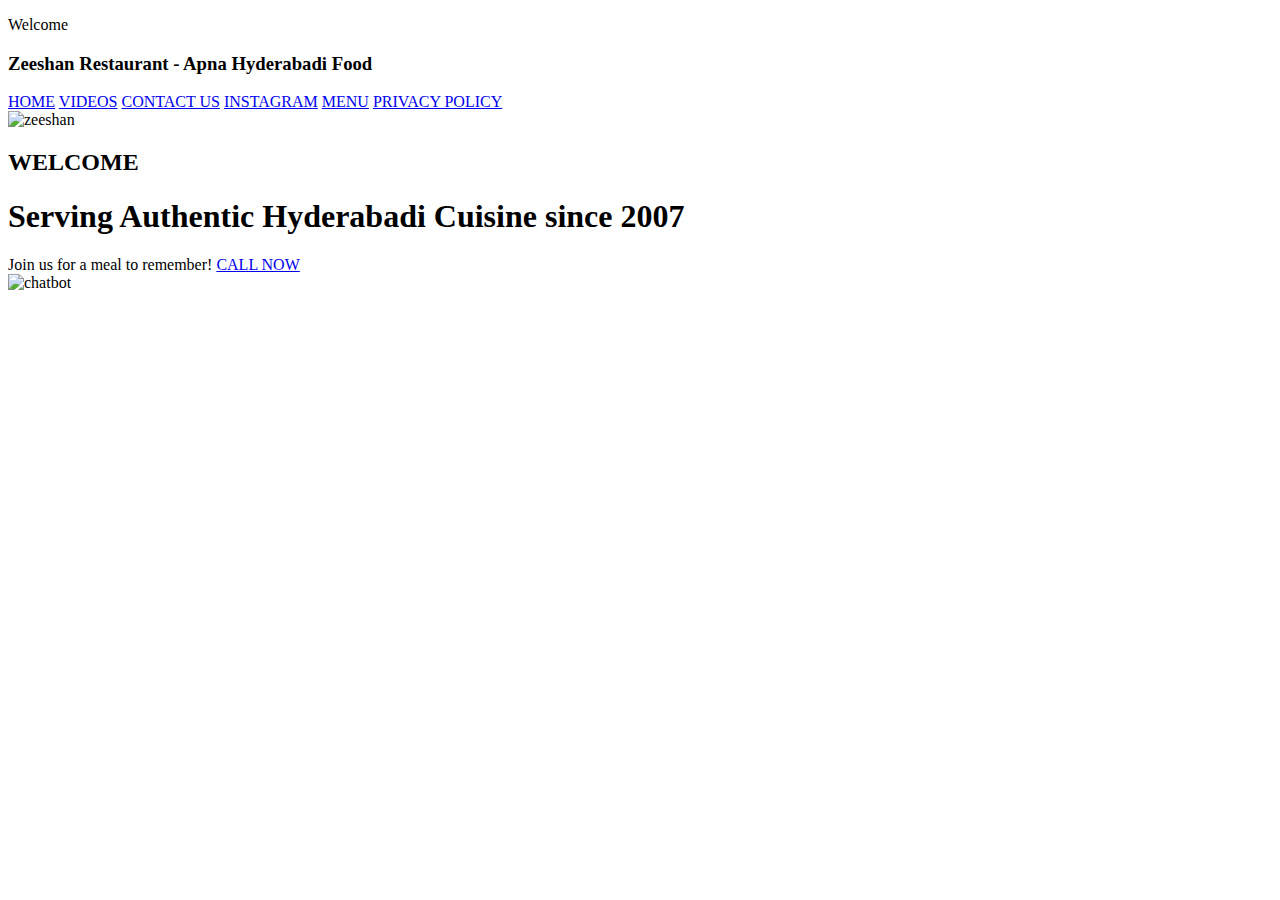
==== docs/index.html @ a9a60d66 "Update index.html" ====
<!DOCTYPE html>
<html lang="en">
<head>
    <meta charset="UTF-8">
    <meta name="viewport" content="width=device-width, initial-scale=1.0">
    <title>Zeeshan Restaurant</title>
    <link rel="preconnect" href="https://fonts.googleapis.com">
<link rel="preconnect" href="https://fonts.gstatic.com" crossorigin>
<link href="https://fonts.googleapis.com/css2?family=Playfair+Display:ital,wght@0,400..900;1,400..900&display=swap" rel="stylesheet">

    <link rel="preconnect" href="https://fonts.googleapis.com">
    <link rel="preconnect" href="https://fonts.gstatic.com" crossorigin>
    <link href="https://fonts.googleapis.com/css2?family=Open+Sans:ital,wght@0,300..800;1,300..800&display=swap" rel="stylesheet">
    <link href="https://fonts.googleapis.com/css2?family=Vollkorn:ital,wght@0,400..900;1,400..900&display=swap" rel="stylesheet">

    <link rel="stylesheet" type="text/css" href="index.css">
    <link rel="stylesheet" href="https://cdnjs.cloudflare.com/ajax/libs/font-awesome/6.5.1/css/all.min.css" integrity="sha512-DTOQO9RWCH3ppGqcWaEA1BIZOC6xxalwEsw9c2QQeAIftl+Vegovlnee1c9QX4TctnWMn13TZye+giMm8e2LwA==" crossorigin="anonymous" referrerpolicy="no-referrer" />
</head>
<body>
    <div class="firstBox">
        <p class="OpenSansFont">Welcome</p>
    </div>
    <div class="logoContainer">
        <div class="logos">
            <i class="fa-brands fa-facebook"></i>
            <i class="fa-brands fa-instagram"></i>
            <i class="fa-brands fa-x-twitter"></i>
        </div>
        <h3 class="VollkornFont">Zeeshan Restaurant - Apna Hyderabadi Food</h3>
    </div>
    <div class="links">
        <a href="index.html">HOME</a>
        <a href="index.html">VIDEOS</a>
        <a href="contactUs.html">CONTACT US</a>
        <a href="index.html">INSTAGRAM</a>
        <a href="menu.html">MENU</a>
        <a href="index.html">PRIVACY POLICY</a>
    </div>
    <img src="Biryani.webp" alt="zeeshan" class="image">
    <div class="sideContainer">
        <h2>WELCOME</h2>
        <h1>Serving Authentic Hyderabadi Cuisine since 2007</h1>
        <span>Join us for a meal to remember!</span>
        <a href="#">CALL NOW</a>
    </div>
    <img src="Screenshot 2024-03-12 215953.png" alt="chatbot" class="chat">
</body>
</html>
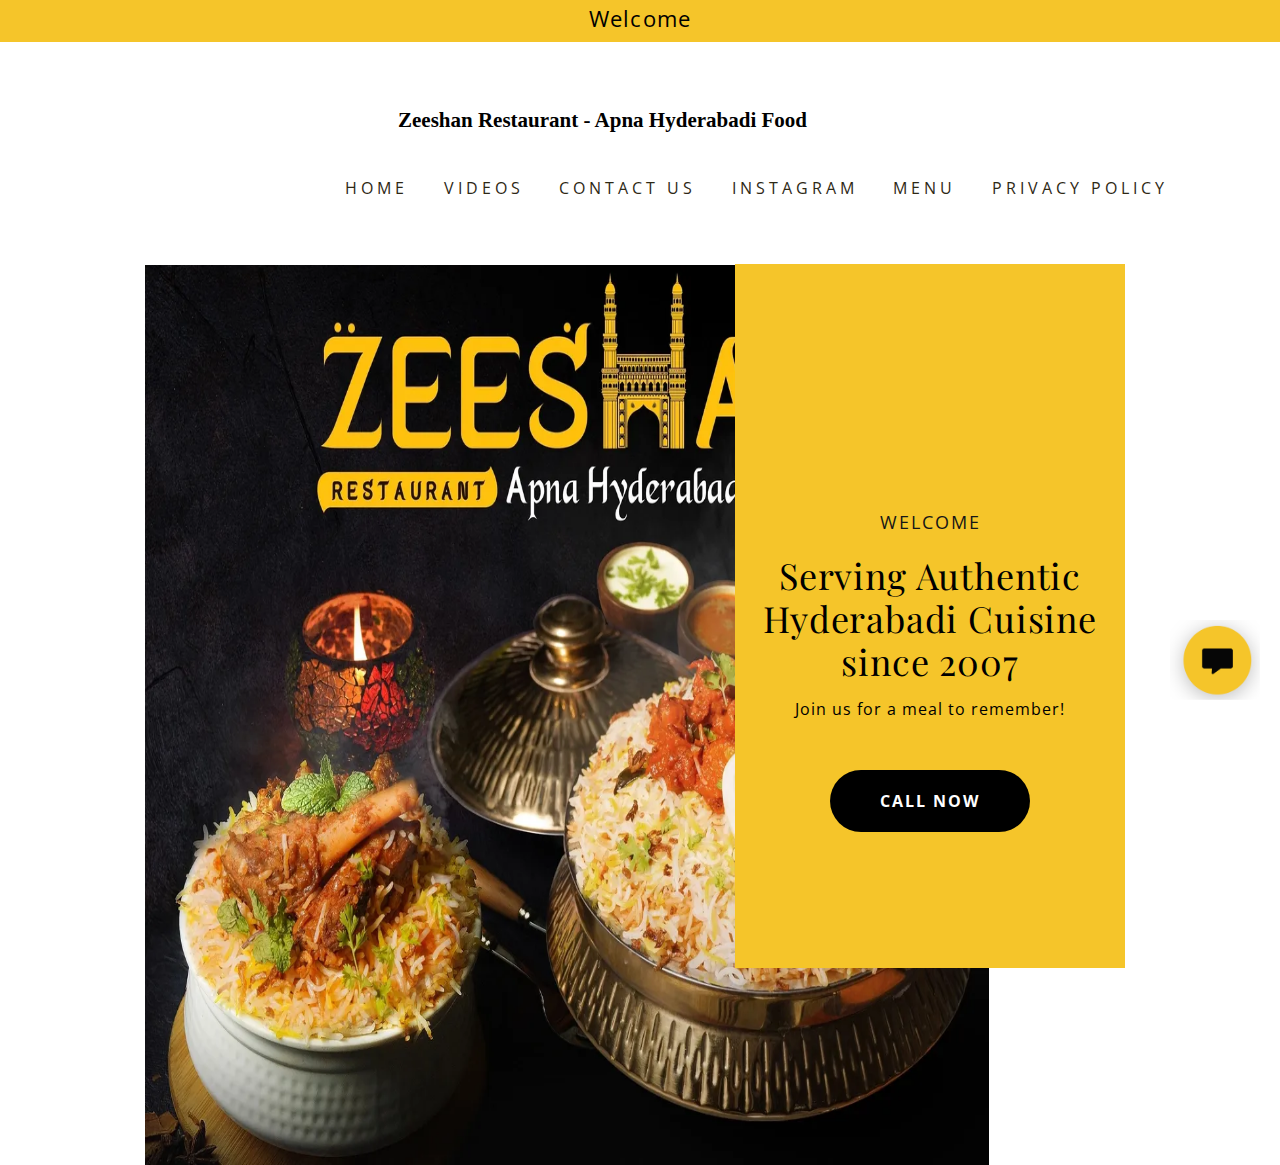
==== commit 5eddab31: "Update index.html" ====
--- a/docs/index.html
+++ b/docs/index.html
@@ -31,9 +31,9 @@
     <div class="links">
         <a href="index.html">HOME</a>
         <a href="index.html">VIDEOS</a>
-        <a href="contactUs.html">CONTACT US</a>
+        <a href="page02.html">CONTACT US</a>
         <a href="index.html">INSTAGRAM</a>
-        <a href="menu.html">MENU</a>
+        <a href="page03.html">MENU</a>
         <a href="index.html">PRIVACY POLICY</a>
     </div>
     <img src="Biryani.webp" alt="zeeshan" class="image">
--- a/docs/index.css
+++ b/docs/index.css
@@ -0,0 +1,182 @@
+body {
+    margin-top: 0;
+    padding-top: 0;
+}
+
+.firstBox{
+    height: 42px;
+    color:#000000;
+    background-color:#f5c52a;
+    font-size:22px;
+    font-family: open system-ui, -apple-system, BlinkMacSystemFont, 'Segoe UI', Roboto, Oxygen, Ubuntu, Cantarell, 'Open Sans', 'Helvetica Neue', sans-serif;
+}
+
+.firstBox p{
+
+    font-weight:400;
+    font-style:normal;
+    font-variant:normal;
+    text-decoration:none solid rgb(0, 0, 0);
+    text-align: center;
+    line-height:36px;
+    vertical-align:baseline;
+    letter-spacing:1.08px;
+    /* word-spacing:0px; */    
+}
+h3 {
+    font-size: 21px;
+}
+a {
+    text-decoration: none;
+}
+
+* {
+    margin: 0;
+    padding: 0;
+}
+
+.vollkorn-VollkornFont {
+  font-family: "Vollkorn", serif;
+  font-optical-sizing: auto;
+  font-weight: 700;
+  font-style: normal;
+}
+
+.logoContainer {
+    height: 64;
+    width: 1232;
+    display: flex;
+    flex-direction: row;
+    align-items: center;
+    /* justify-items: center; */
+    /* justify-content: center; */
+}
+.logos {
+    text-decoration: none solid rgb(0, 0, 0);
+    text-align: start;
+    text-indent: 0px;
+    padding-right: 200px;
+    margin-left: 145px;
+    margin-top: 26px;
+}
+
+.VollkornFont {
+    font-family: Georgia, 'Times New Roman', Times, serif;
+    font-weight: 300px;
+    text-align: center;
+    justify-content: center;
+    margin-top: 66px;
+    margin-left: 37px;
+    margin-bottom: 44px;
+}
+
+.fa-brands fa-facebook {
+    color: #3b5998;
+}
+.image{
+    height: 656.4px;
+    width: 844px;
+    display: flex;
+    justify-content: center;
+    align-items: center;
+    height: 100vh; 
+    margin-left: 200px;
+    margin-left: 145px;
+}
+.links{
+    margin-top: 0px;
+    margin-left: 345px;
+    font-family: 'Open Sans';
+    margin-bottom: 66px;
+    
+    /* justify-content: space-between; */
+}
+.links a{
+    margin-right: 31.5px;
+    color: rgb(46, 40, 21);
+    letter-spacing: 4px;
+    
+}
+a:hover{
+    color: rgb(138, 110, 19);
+}
+.sideContainer {
+    display: flex;
+    flex-direction: column;
+    align-items: center;
+    justify-items: center;
+    text-align: center;
+    margin-top: 100px;
+    background-color: rgb(245,197,42); 
+    padding: 20px;
+    
+    
+}
+.sideContainer {
+    width: 350px;
+    height: 664px; 
+    position:absolute; 
+    top: 163.8px;
+    right: 155px;
+}
+.sideContainer h2{
+    margin-top: 226px;
+    font-family: 'Open Sans';
+    font-size: 18px;
+    color: #161616;
+    letter-spacing: 2px;
+    font-weight: 400;
+    padding-bottom: 20px;
+}
+.sideContainer h1{
+    font-family: "Playfair Display";
+    font-size: 36px;
+    font-weight: 400;
+    letter-spacing: 0.828px;
+    line-height: 43.2px;
+}
+.sideContainer span{
+    font-family:  'Open Sans';
+    letter-spacing: 1px;
+    margin-top: 15px;
+}
+.sideContainer a{
+    padding: 20px;
+    font-family: 'Open Sans';
+    font-weight: bold;
+    width: 160px;
+    color: white;
+    background-color: black;
+    border-radius: 50px;
+    margin-top: 50px;
+    letter-spacing: 2px;
+}
+.chat{
+    position: fixed;
+    height: 80px;
+    width: 90px;
+    margin-left: 1400px;
+    /* margin-top: -800px; */
+    top: 620px;
+    right: 20px;
+
+}
+.logos i{
+    color: #3b5998;
+    letter-spacing: 20px;
+    font-size: 20px;
+    
+}
+.logos .fa-instagram{
+    color: rgb(190, 34, 76);
+    margin-left: 8px;
+    font-size: 23px;
+}
+.logos .fa-x-twitter{
+    color: black;
+    margin-left: 8px;
+    font-size: 25px;
+}
+
+  
+  